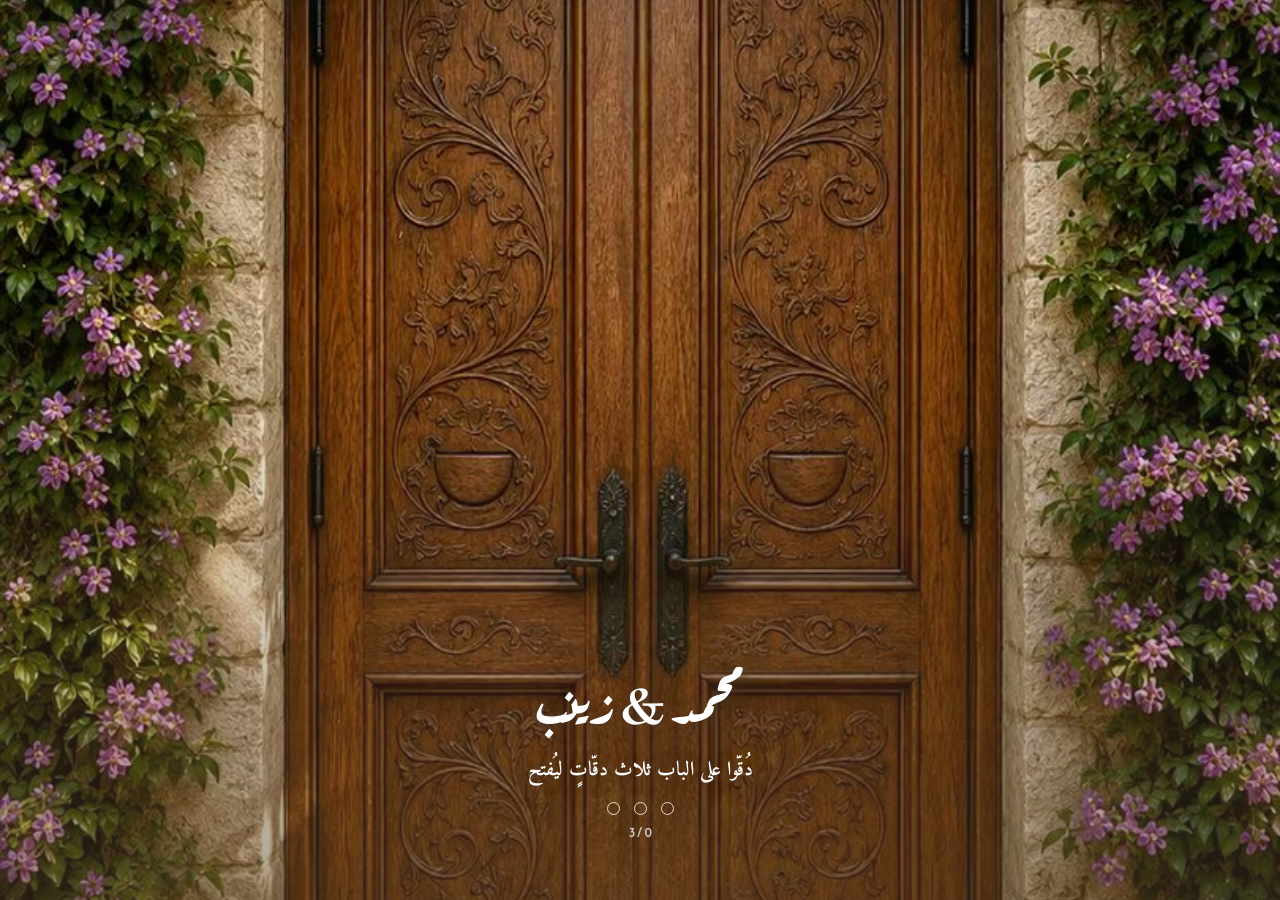
==== index.html @ ccdc6241 "Add files via upload" ====
<!doctype html>
<html lang="ar" dir="rtl">
<head>
<meta charset="utf-8"><meta name="viewport" content="width=device-width,initial-scale=1,viewport-fit=cover">
<title>دعوة زفاف محمد & زينب</title>
<link rel="preconnect" href="https://fonts.googleapis.com"><link rel="preconnect" href="https://fonts.gstatic.com" crossorigin>
<link href="https://fonts.googleapis.com/css2?family=Aref+Ruqaa:wght@400;700&family=Amiri:ital,wght@0,400;0,700;1,400;1,700&family=Reem+Kufi:wght@400;600;700&family=Tajawal:wght@400;500;700;800&display=swap" rel="stylesheet">
<link rel="stylesheet" href="style.css">
</head>
<body class="locked">
<section class="cover" id="cover" aria-label="الباب">
  <video class="cover__vid" id="doorVid" poster="assets/door-poster.jpg" muted playsinline preload="auto">
    <source src="assets/door.mp4" type="video/mp4">
  </video>
  <div class="cover__veil"></div><div class="cover__taps" id="tapLayer"></div>
  <div class="cover__ui" id="coverUi">
    <p class="cover__names">محمد & زينب</p>
    <p class="cover__hint">دُقّوا على الباب ثلاث دقّاتٍ ليُفتح</p>
    <div class="knocks"><span></span><span></span><span></span></div>
    <div class="cover__progress" id="progress">0 / 3</div>
  </div>
</section>
<main class="invite" id="invite">
<section class="stage" id="hero">
  <video class="stage__vid" id="heroVid" poster="assets/hero-poster.jpg" muted playsinline preload="metadata">
    <!-- ضع hero.mp4 هنا عند توفره -->
    <source src="assets/hero.mp4" type="video/mp4">
  </video>
  <div class="stage__veil"></div>
  <div class="stage__inner">
    <div class="stage__kicker">دعوة زفاف</div><div class="stage__orn">✦</div>
    <div class="couple"><span>محمد</span><span class="couple__amp">&amp;</span><span>زينب</span></div>
    <div class="stage__date">يوم الجمعة، ٢٠ تشرين الثاني ٢٠٢٦</div>
    <div class="stage__time">الساعة السابعة مساءً</div>
    <div class="stage__sub">فتحنا باب فرحتنا… وطارت البشائر تدعوكم</div>
    <div class="scroll-cue">مرحبًا بكم <em>✦</em> <em>✦</em><b>⌄</b></div>
  </div>
</section>
</main>
<script src="script.js"></script>
</body></html>
---- style.css ----
:root{--cream:#f6f1e4;--wood:#5a3a20;--lilac:#a97fc0;--lilac2:#c3a1d6;--gold:#dbbe82;--goldhi:#f0e0b4;--body:'Tajawal',sans-serif;--ruqaa:'Aref Ruqaa',serif;--amiri:'Amiri',serif;--kufi:'Reem Kufi',sans-serif}
*{box-sizing:border-box}html,body{margin:0;width:100%;min-height:100%;background:var(--cream);font-family:var(--body)}body.locked{overflow:hidden;height:100svh}.cover{position:fixed;inset:0;z-index:100;overflow:hidden;cursor:pointer;background:#e8dfc9 url('assets/door-poster.jpg') center/cover no-repeat;transition:opacity 1.15s ease,visibility 1.15s}.cover.is-open{opacity:0;visibility:hidden;pointer-events:none}.cover__vid{position:absolute;inset:0;width:100%;height:100%;object-fit:cover;transition:transform .18s ease}.cover.is-knocked .cover__vid{transform:scale(1.012)}.cover__veil{position:absolute;inset:0;background:linear-gradient(180deg,rgba(76,58,40,.08),transparent 30%,rgba(76,58,40,.45));pointer-events:none}.cover__taps{position:absolute;inset:0;pointer-events:none}.tapring{position:absolute;width:22px;height:22px;border:2px solid rgba(240,224,180,.95);border-radius:50%;margin:-11px;box-shadow:0 0 18px rgba(240,224,180,.65);animation:tapring .7s ease-out forwards}@keyframes tapring{from{opacity:1;transform:scale(.6)}to{opacity:0;transform:scale(3.4)}}.cover__ui{position:absolute;left:0;right:0;bottom:6.5vh;text-align:center;color:#fff;pointer-events:none;padding:0 24px;text-shadow:0 3px 18px rgba(76,58,40,.8)}.cover__names{font-family:var(--ruqaa);font-size:clamp(2rem,9vw,3.2rem);font-weight:700;margin:0 0 14px}.cover__hint{font-family:var(--amiri);font-size:clamp(1.02rem,3.8vw,1.25rem);font-weight:700;margin:0}.knocks{display:flex;justify-content:center;gap:14px;margin-top:14px}.knocks span{width:13px;height:13px;border:1.6px solid rgba(253,247,231,.85);border-radius:50%;transition:.25s}.knocks span.hit{background:var(--goldhi);border-color:var(--goldhi);transform:scale(1.25);box-shadow:0 0 14px rgba(240,224,180,.9)}.cover__progress{margin-top:9px;font:600 12px var(--kufi);opacity:.75}.invite{opacity:0;transition:opacity 1.2s ease}.invite.visible{opacity:1}.stage{position:relative;min-height:100svh;display:grid;place-items:center;text-align:center;overflow:hidden;background:#3d3226 url('assets/hero-poster.jpg') center/cover no-repeat}.stage__vid{position:absolute;inset:0;width:100%;height:100%;object-fit:cover;z-index:0;opacity:0;transition:opacity 1s}.stage__vid.is-ready{opacity:1}.stage__veil{position:absolute;inset:0;background:linear-gradient(180deg,rgba(40,30,20,.22),transparent 30%,transparent 66%,rgba(40,30,20,.45));z-index:1}.stage__inner{position:relative;z-index:2;padding:9vh 24px;margin-top:-4vh}.stage__kicker{display:inline-block;font:600 clamp(.98rem,3.6vw,1.14rem) var(--kufi);color:#fff7e6;padding:10px 46px;background:radial-gradient(52% 118% at 50% 50%,rgba(40,30,20,.6),rgba(40,30,20,0) 70%);text-shadow:0 2px 10px #281e14}.stage__orn{color:var(--lilac2);font-size:22px;margin:0 0 12px}.couple{font:700 clamp(2.8rem,13vw,5.6rem)/1.06 var(--ruqaa);color:#fdf6e3;display:flex;flex-direction:column;align-items:center;text-shadow:0 3px 20px rgba(40,30,20,.85),0 0 40px rgba(240,224,180,.45)}.couple__amp{font:italic .42em var(--amiri);color:var(--gold);margin:4px 0}.stage__date,.stage__time{font:600 clamp(1rem,3.4vw,1.2rem) var(--kufi);color:var(--goldhi);text-shadow:0 2px 12px rgba(40,30,20,.9)}.stage__date{margin-top:18px}.stage__time{font-size:clamp(.9rem,3vw,1.05rem);margin-top:6px}.stage__sub{font:700 italic clamp(1.05rem,3.2vw,1.35rem) var(--amiri);color:#f6ecd8;margin-top:8px;text-shadow:0 2px 12px rgba(40,30,20,.9)}.scroll-cue{display:inline-block;margin-top:34px;font:700 1.12rem var(--amiri);color:#fdf3da;padding:8px 26px;border-radius:24px;background:radial-gradient(72% 130% at 50% 45%,rgba(40,30,20,.5),transparent 80%)}.scroll-cue em{font-style:normal;color:var(--gold);margin:0 10px}.scroll-cue b{display:block;margin-top:3px;font-size:1.3rem;color:var(--goldhi);animation:bob 1.8s ease-in-out infinite}@keyframes bob{50%{transform:translateY(7px);opacity:1}0%,100%{transform:translateY(0);opacity:.85}}
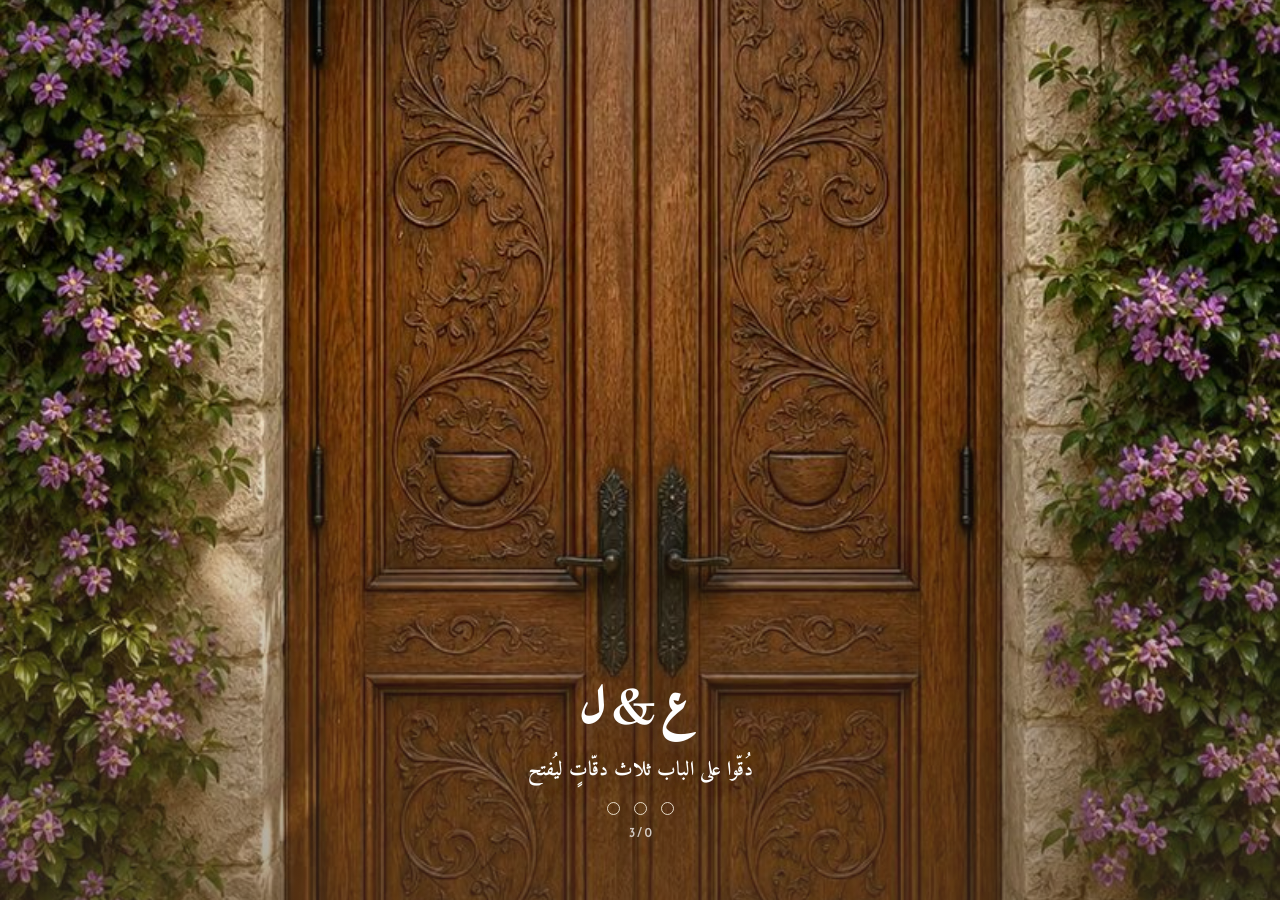
==== commit da91a17f: "Add files via upload" ====
--- a/index.html
+++ b/index.html
@@ -2,11 +2,11 @@
 <html lang="ar" dir="rtl">
 <head>
 <meta charset="utf-8"><meta name="viewport" content="width=device-width,initial-scale=1,viewport-fit=cover">
-<title>دعوة زفاف محمد & زينب</title>
+<title id="pageTitle">دعوة زفاف</title>
 <link rel="preconnect" href="https://fonts.googleapis.com"><link rel="preconnect" href="https://fonts.gstatic.com" crossorigin>
 <link href="https://fonts.googleapis.com/css2?family=Aref+Ruqaa:wght@400;700&family=Amiri:ital,wght@0,400;0,700;1,400;1,700&family=Reem+Kufi:wght@400;600;700&family=Tajawal:wght@400;500;700;800&display=swap" rel="stylesheet">
 <link rel="stylesheet" href="style.css">
-</head>
+<style>.edit-note{position:fixed;top:10px;left:10px;z-index:200;color:#fff;background:rgba(0,0,0,.45);padding:6px 10px;border-radius:20px;font:12px Tajawal,sans-serif;opacity:.0;pointer-events:none}</style></head>
 <body class="locked">
 <section class="cover" id="cover" aria-label="الباب">
   <video class="cover__vid" id="doorVid" poster="assets/door-poster.jpg" muted playsinline preload="auto">
@@ -14,7 +14,7 @@
   </video>
   <div class="cover__veil"></div><div class="cover__taps" id="tapLayer"></div>
   <div class="cover__ui" id="coverUi">
-    <p class="cover__names">محمد & زينب</p>
+    <p class="cover__names" id="coverNames"></p>
     <p class="cover__hint">دُقّوا على الباب ثلاث دقّاتٍ ليُفتح</p>
     <div class="knocks"><span></span><span></span><span></span></div>
     <div class="cover__progress" id="progress">0 / 3</div>
@@ -29,13 +29,14 @@
   <div class="stage__veil"></div>
   <div class="stage__inner">
     <div class="stage__kicker">دعوة زفاف</div><div class="stage__orn">✦</div>
-    <div class="couple"><span>محمد</span><span class="couple__amp">&amp;</span><span>زينب</span></div>
-    <div class="stage__date">يوم الجمعة، ٢٠ تشرين الثاني ٢٠٢٦</div>
-    <div class="stage__time">الساعة السابعة مساءً</div>
-    <div class="stage__sub">فتحنا باب فرحتنا… وطارت البشائر تدعوكم</div>
+    <div class="couple"><span id="groomName"></span><span class="couple__amp">&amp;</span><span id="brideName"></span></div>
+    <div class="stage__date" id="eventDate"></div>
+    <div class="stage__time" id="eventTime"></div>
+    <div class="stage__sub" id="eventSubtitle"></div>
     <div class="scroll-cue">مرحبًا بكم <em>✦</em> <em>✦</em><b>⌄</b></div>
   </div>
 </section>
 </main>
+<script src="config.js"></script>
 <script src="script.js"></script>
 </body></html>
